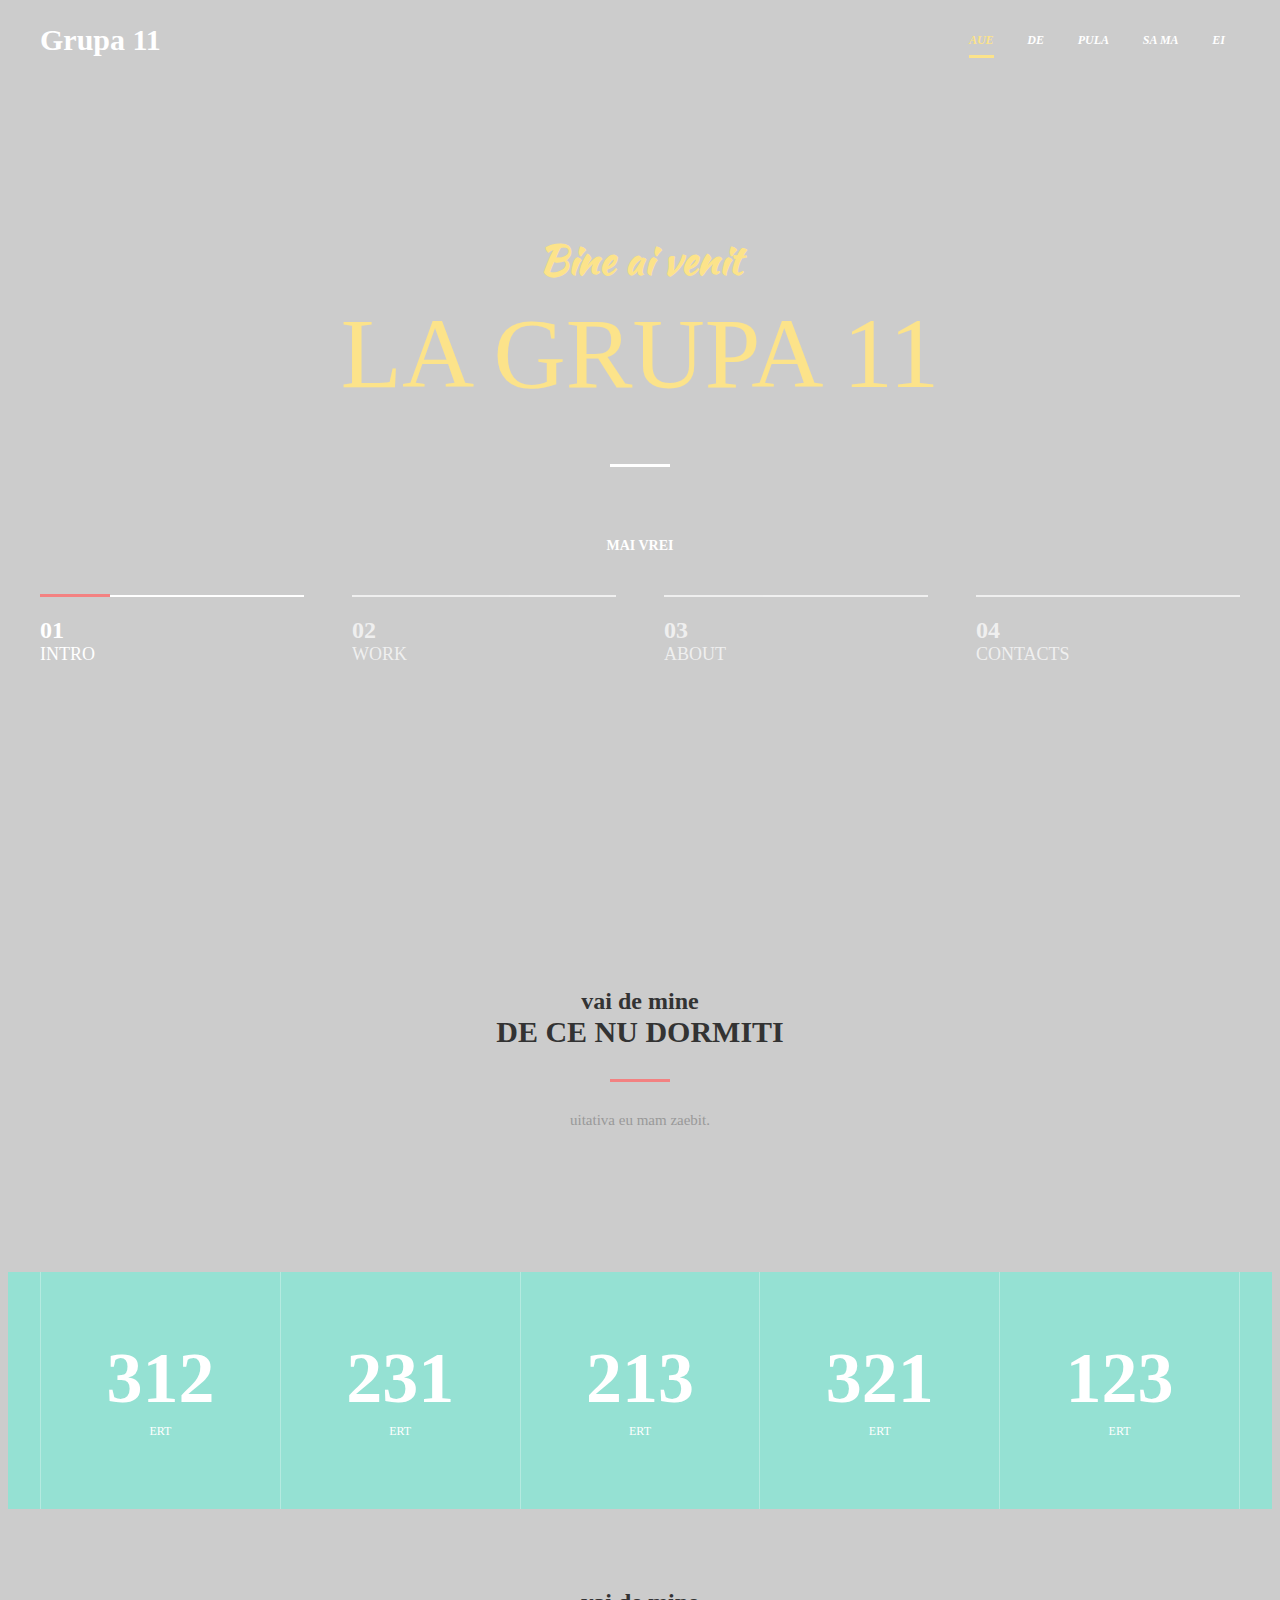
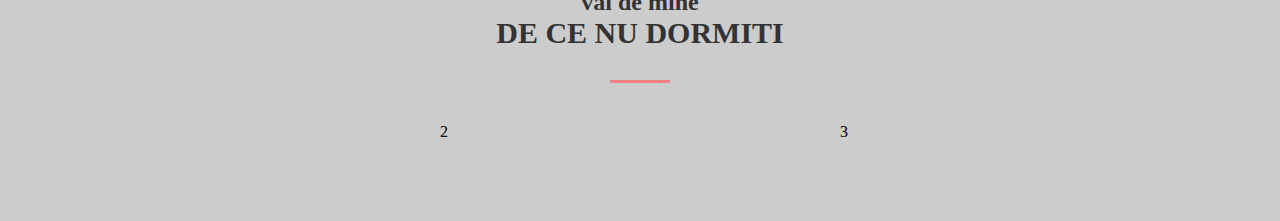
==== index.html @ bc574ca2 "Add files via upload" ====
<!DOCTYPE html>
<html lang="en" class="no-js">
<head>
    <meta charset="UTF-8">
    <meta name="viewport" content="widht=device-widht, initial-scale=1">
    <link rel="stylesheet" href="style.css">
    <link href="html://fonts.googleapis.com/css?family=Kaushan+Script|Monsterrat:400,700&amp;subset=cyirillic-ext" rel="stylesheet">
    <title>Grupa 11</title>
</head>
<body>

<header class="header">
    <div class="container">
        <div class="header__inner">
            <div class="header__logo">Grupa 11</div>
            <nav class="nav">
                <a class="nav__link active" href="#">aue</a>
                <a class="nav__link" href="#">de</a>
                <a class="nav__link" href="#">pula</a>
                <a class="nav__link" href="#">sa ma</a>
                <a class="nav__link" href="#">ei</a>
            </nav>
        </div>
    </div>
</header>


<div class="intro">
    <div class="container">
        <div class="body__inner">
        <h2 class="body__soubtitle">Bine ai venit</h2>
        <h1 class="body__title">La Grupa 11</h1>

            <a class="btn" href="#">mai Vrei</a>
        </div>
    </div>

    <div class="slider">
        <div class="container">
            <div class="slider__inner">
                <div class="slider__item active">
                    <span class="slider__num">01</span> 
                    <div class="slider__text">Intro</div>
                </div>
                <div class="slider__item"> 
                   <span class="slider__num">02</span> 
                   <div class="slider__text">Work</div>
                </div>
                <div class="slider__item">
                   <span class="slider__num">03</span> 
                   <div class="slider__text">About</div>
                </div>
                <div class="slider__item">
                   <span class="slider__num">04</span> 
                   <div class="slider__text">Contacts</div>
                </div>
            </div>
        </div>
    </div>
</div>


<section class="section">
    <div class="container">

        <div class="section__header">
            <h3 class="section__subtex">vai de mine</h3>
            <h2 class="section__title">de ce nu dormiti</h2>
            <div>
                <p class="section__text">uitativa eu mam zaebit.</p>
            </div>
        </div>

        <div class="about">
            <div class="about__item">
                <div class="about__img">
                    <img src="tt/9.jpg" alt="">
                </div>
                <div class="about__text">Anul 1</div>
            </div>
            <div class="about__item">
                <div class="about__img">
                    <img src="tt/8.jpg" alt="">
                </div>
                <div class="about__text">Anul 2</div>
            </div>
            <div class="about__item">
                <div class="about__img">
                    <img src="tt/7.jpg" alt="">
                </div>
                <div class="about__text">Anul 3</div>
            </div>

        </div>

    </div>
</section>

<div class="statistics">
    <div class="container">

        <div class="stat">
            <div class="stat__itm">
                <div class="stat__count">312</div>
                <div class="stat__text">ert</div>
            </div>
            <div class="stat__itm">
                <div class="stat__count">231</div>
                <div class="stat__text">ert</div>
            </div>
            <div class="stat__itm">
                <div class="stat__count">213</div>
                <div class="stat__text">ert</div>
            </div>
            <div class="stat__itm">
                <div class="stat__count">321</div>
                <div class="stat__text">ert</div>
            </div>
            <div class="stat__itm">
                <div class="stat__count">123</div>
                <div class="stat__text">ert</div>
            </div>
        </div>

    </div>
</div>
    
<section class="section">
    <div class="container">

        <div class="section__header">
            <h3 class="section__subtex">vai de mine</h3>
            <h2 class="section__title">de ce nu dormiti</h2>
        </div>

        <div class="service">
            <div class="service__item">
                <img src="tt/images.png" alt="">
            </div>
            <div class="service__item">2</div>
            <div class="service__item">3</div>
        </div>



    </div>
</section>




</body>
</html>
---- style.css ----
body {
    background-image: url("tt/photo_2024-04-18_11-24-11.jpg");
    background-color: #cccccc;
    height: 500px;
    background-position: center;
    background-repeat: no-repeat;
    background-size: cover;
    position: relative;
}

.intro {
    display: flex;
    flex-direction: column;
    justify-content: center;
    width: 100%;
    height: 100vh;
}

.body__inner {
    width: 100%;
    max-width: 880px;
    margin: 0 auto ;

    text-align: center;
}

.body__title::after {
    content: "";
    display: block;
    width: 60px;
    height: 3px;
    margin: 60px auto ;

    background-color: #fff;
}


@media (max-width: 1230px) {

    .body__soubtitle {
        font-size: 52px;
    }

    .body__title {
        font-size: 120px;
    }

}

@media (max-width: 990px) {

    .body__soubtitle {
        font-size: 32px;
    }

    .body__title {
        font-size: 80px;
    }

}

@media (max-width: 770px) {

    .nav {
        display: none;
    }

    .section {
        padding: 40px 0;
    }

    .slider__text {
        display: none;
    }

    .slider__item.active::before {
        width: 50%;
    }

    .stat__itm {
        flex: none;
        width: 33,33333%;
        padding-top: 30px;
        padding-bottom: 30px;
        
        border: 0;
    }

    .stat {
        justify-content: center;

        
    }

    .stat__itm:last-child {
        border-right: 0;
    }

}

@media (max-width: 575px) {

    .body__soubtitle {
        font-size: 22px;
    }

    .body__title {
        font-size: 40px;
    }

    .section__subtex {
        font-size: 20px;
    }

    .section__title {
        font-size: 24px;
    }

    .section__title::after {
        margin: 20px auto;
    }

    .section__header {
        margin-bottom: 50px;
    }

    .stat__itm {
        width: 100%;

        border-bottom: 1px solid #b5eae0;
    }

    .stat__itm:last-child {
        border-bottom: 0;
    }

    .stat__count {
        font-size: 52px;
    }

}

.body__title {
    font-size: 100px;
    font-weight: 500;
    text-transform: uppercase;
    text-align: center;
    line-height: 1;
    color: #fce38a;
}

.body__soubtitle {
    margin-bottom: 15px;

    font-family: 'Kaushan Script', cursive;
    font-size: 40px;
    color: #fce38a;
}


*,
*::before
*::after {
    box-sizing: border-box;

}

.container{
    width: 100%;
    max-width: 1200px;
    padding: 0 15px;
    margin: 0 auto;

}

h1, h2, h3, h4, h5, h6 {
    margin: 0;
}

/*header*/

.header {
    width: 100%;
    padding-top: 15px;

    position: absolute;
    left: 0;
    top: 0;
    right: 0;
    z-index: #fff;
}

.header__inner {
    display: flex;
    justify-content: space-between;
    align-items: center;
}

.header__logo {
    color: #fff;
    font-size: 30px;
    font-weight: 700;
    
}


/*nav*/
.nav {
    font-size: 15px;
    text-transform: uppercase;
}



.nav__link {
    font: italic small-caps bold 12px/30px Georgia, serif;
    display: inline-block;
    vertical-align: top;
    margin: 0 15px;
    position: relative;

    color: #fff;
    text-decoration: none;

    transition:color .2s linear;
    -webkit-transition:color .2s linear;
    -moz-transition:color .2s linear;
    -ms-transition:color .2s linear;
    -o-transition:color .2s linear;
}

.nav__link::after {
    content: "";
    display: block;
    width: 100%;
    height: 3px;

    background-color: #fce38a;
    opacity: 0;

    position: absolute;
    top: 100%;
    left: 0;
    z-index: 1;

    transition: opacity .1s linear ;
    -webkit-transition: opacity .1s linear ;
    -moz-transition: opacity .1s linear ;
    -ms-transition: opacity .1s linear ;
    -o-transition: opacity .1s linear ;
}

.nav__link:hover {
    color: #fce38a;
}

.nav__link.active {
    color: #fce38a;
}

.nav__link:hover::after,
.nav__link.active::after {
    opacity: 1;
}

/*btn*/
.btn {
    display: inline-block;
    vertical-align: top;
    padding: 8px 30px;

    border: 3px solid #cccccc;

    font-size: 14px;
    font-weight: 700;
    color: #fff;
    text-transform: uppercase;

    text-decoration: none;
    transition: background .1s linear, color .1s linear ;
    -webkit-transition: background .1s linear, color .1s linear ;
    -moz-transition: background .1s linear, color .1s linear ;
    -ms-transition: background .1s linear, color .1s linear ;
    -o-transition: background .1s linear, color .1s linear ;
}

.btn:hover {
    background-color: #fff;
    color: #333;
}

/*slider*/


.slider {
   width: 100%;

   position: 0;
   bottom: 0;
   left: 0;
   z-index: 1;
}

.slider__inner {
    display: flex;
    justify-content: space-between;
    margin-top: 30px;
}

.slider__item {
    width: 22%;
    padding: 20px 0;
    position: relative;

    border-top: 2px solid #fff;
    opacity: .7;

    font-size: 18px;
    color: #fff;
    text-transform: uppercase;
}

.slider__item.active {
    opacity: 1;
}

.slider__item.active::before {
    content: "";
    display: block;
    width: 70px;
    height: 3px;

    background-color: #f38181;

    position: absolute;
    top: -3px;
    left: 0;
    z-index: 1;
}

.slider__num {
    font-size:  24px;
    font-weight: 700;
}

/*section*/

.section {
    padding: 80px 0;
}

.section__header {
    width: 100%;
    max-width: 950px;
    margin: 0 auto 40px;
    
    text-align: center;
}

.section__subtex{
    font-family: 'Kaushan Sript', 
    cursive;
    font-size: 24px;
    color: #333;
}

.section__title {
    font-size: 30px;
    font-weight: 700;
    color: #333;
    text-transform: uppercase;
}

.section__title::after {
    content: "";
    display: block;
    width: 60px;
    height: 3px;
    margin: 30px auto;

    background-color: #f38181;
}

.section__text {
    font-size: 15px;
    color: #999;
}

/*about*/





.about {

    display: flex;
    justify-content: space-between;
}



.about__img:hover .about__img {
    transform: translate3d(-10px, -10px, 0);
    -webkit-transform: translate3d(-10px, -10px, 0);
    -moz-transform: translate3d(-10px, -10px, 0);
    -ms-transform: translate3d(-10px, -10px, 0);
    -o-transform: translate3d(-10px, -10px, 0);
}

.about__item:hover .about__img img {
    opacity: .1;
}

.about__item:hover .about__text {
    opacity: 1;
}

.about__img {
     background: linear-gradient(to bottom,     #f38181, #fce38a);
     transition:transform .1s linear ;
     -webkit-transition:transform .1s linear ;
     -moz-transition:transform .1s linear ;
     -ms-transition:transform .1s linear ;
     -o-transition:transform .1s linear ;
}

.about__img img {
    display: block;
    transition:opacity .1s linear;
    -webkit-transition:opacity .1s linear;
    -moz-transition:opacity .1s linear;
    -ms-transition:opacity .1s linear;
    -o-transition:opacity .1s linear;
}

.about__text {
    width: 100%;
    font-size: 20px;
    color: #fff;
    text-transform: uppercase;
    font-weight: 700;

    text-align: center;
    opacity: 0;
    
    top: 50%;
    left: 0;
    z-index: 2;

    transform: translate3d(0, -50%, 0);
    -webkit-transform: translate3d(0, -50%, 0);
    -moz-transform: translate3d(0, -50%, 0);
    -ms-transform: translate3d(0, -50%, 0);
    -o-transform: translate3d(0, -50%, 0);

    transition: opacity .1s linear ;
    -webkit-transition: opacity .1s linear ;
    -moz-transition: opacity .1s linear ;
    -ms-transition: opacity .1s linear ;
    -o-transition: opacity .1s linear ;
}


/*statistic*/
.statistics{
    background-color: #95e1d3;
}

.stat {
    display: flex;
    flex-wrap: wrap;
}

.stat__itm {
    flex: 1 1 0;
    padding: 70px 25px;

    border-left: 1px solid #b5eae0;

    text-align: center;
    color: #fff;
}

.stat__itm:last-child {
    border-right: 1px solid #b5eae0;
}

.stat__count {
    margin-bottom: 10px;

    width: 100%;
    font-size: 72px;
    font-weight: 700;
    line-height: 1;
    text-transform: uppercase;
}

.stat__text {
    font-size: 12px;
    text-transform: uppercase;
}

/*service*/
.service {
    display: flex;

}


.service__item {
    flex: 1 1 0;
}
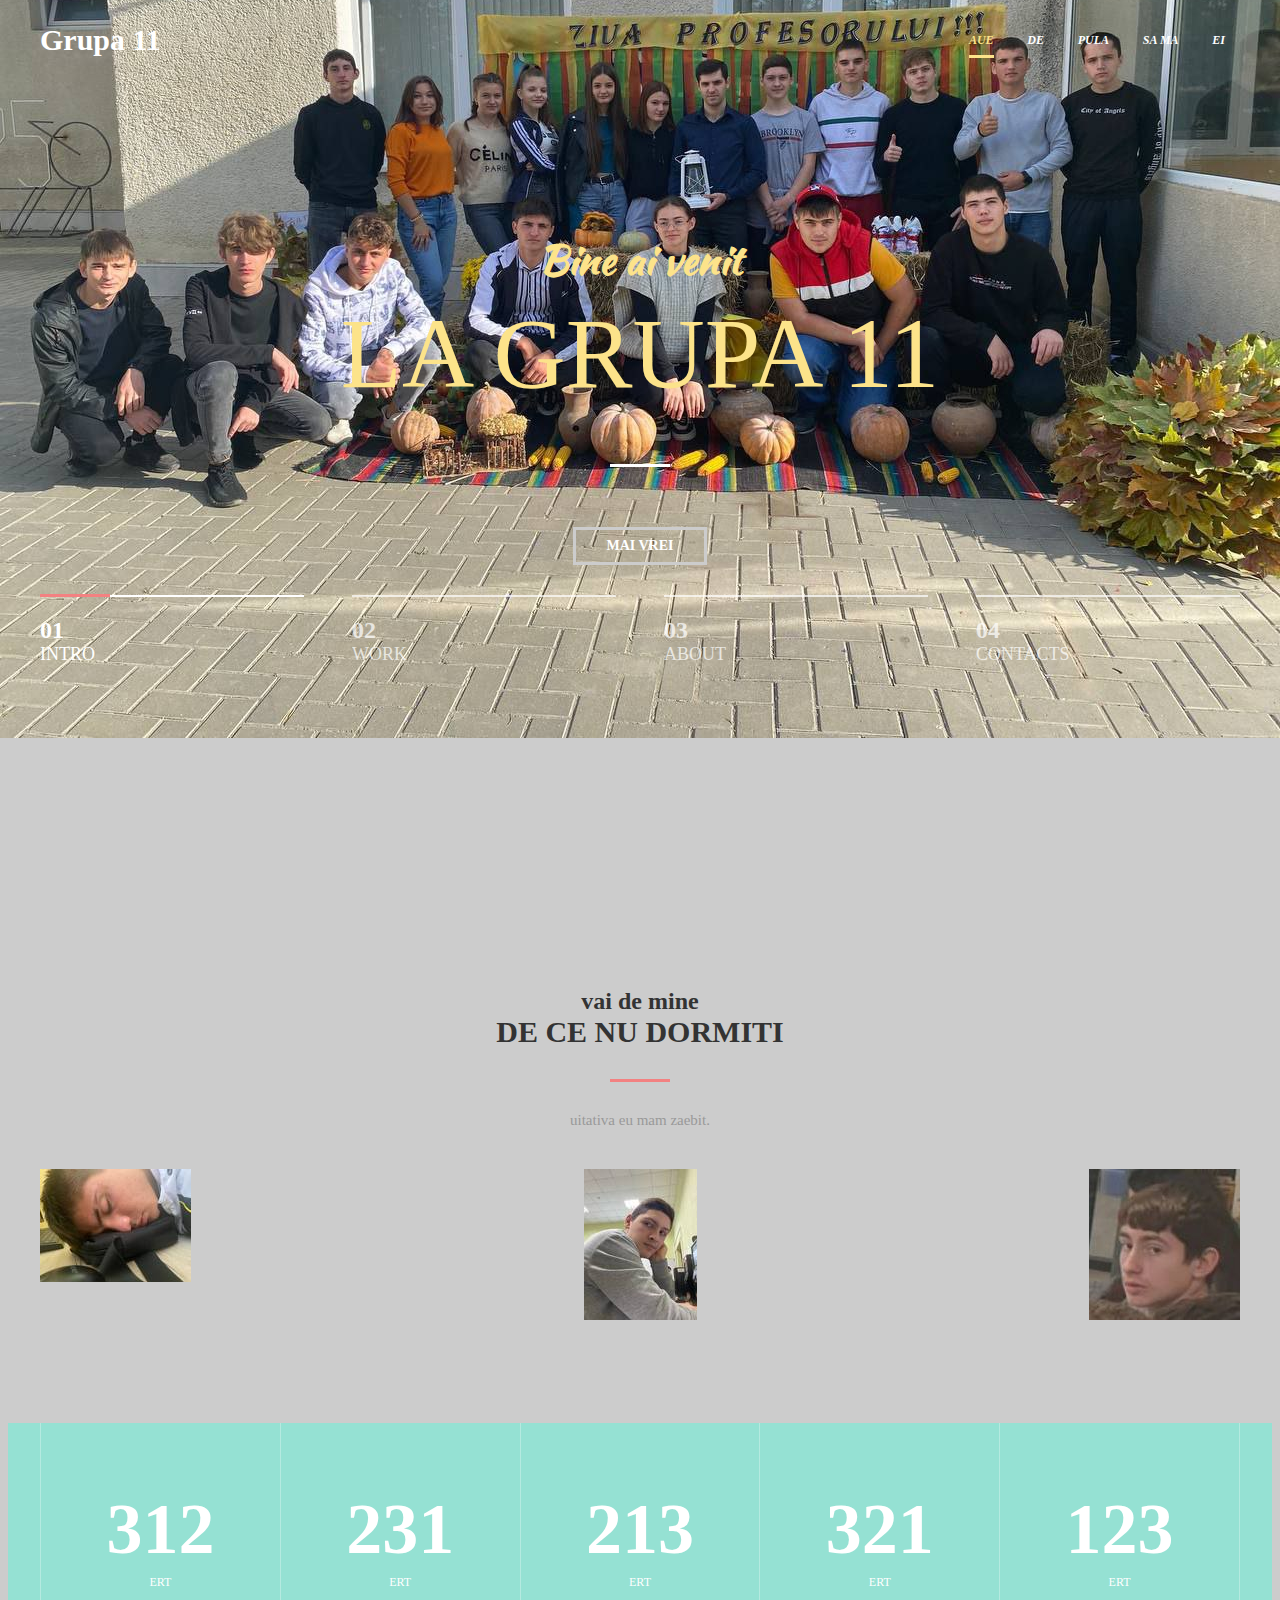
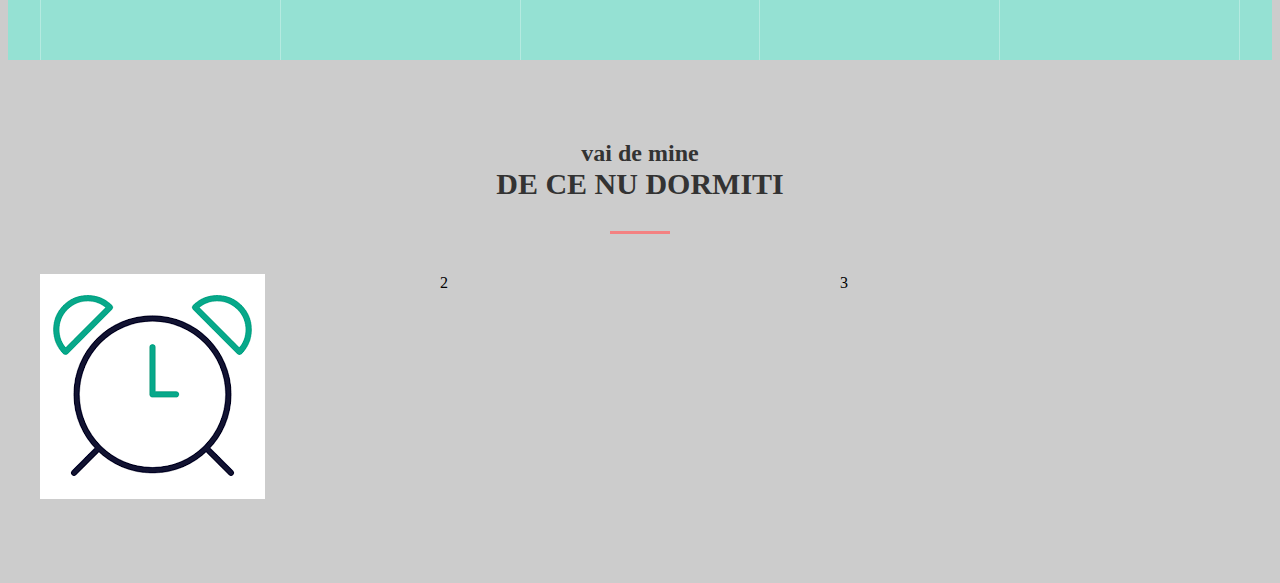
==== commit 6ccf4c2a: "Update index.html" ====
--- a/index.html
+++ b/index.html
@@ -15,7 +15,7 @@
             <div class="header__logo">Grupa 11</div>
             <nav class="nav">
                 <a class="nav__link active" href="#">aue</a>
-                <a class="nav__link" href="#">de</a>
+                <a class="nav__link" href="aue web/aue.html">de</a>
                 <a class="nav__link" href="#">pula</a>
                 <a class="nav__link" href="#">sa ma</a>
                 <a class="nav__link" href="#">ei</a>
@@ -150,4 +150,4 @@
 
 
 </body>
-</html>+</html>
--- a/style.css
+++ b/style.css
@@ -1,5 +1,5 @@
 body {
-    background-image: url("tt/photo_2024-04-18_11-24-11.jpg");
+    background-image: url("tt/phon.jpg");
     background-color: #cccccc;
     height: 500px;
     background-position: center;
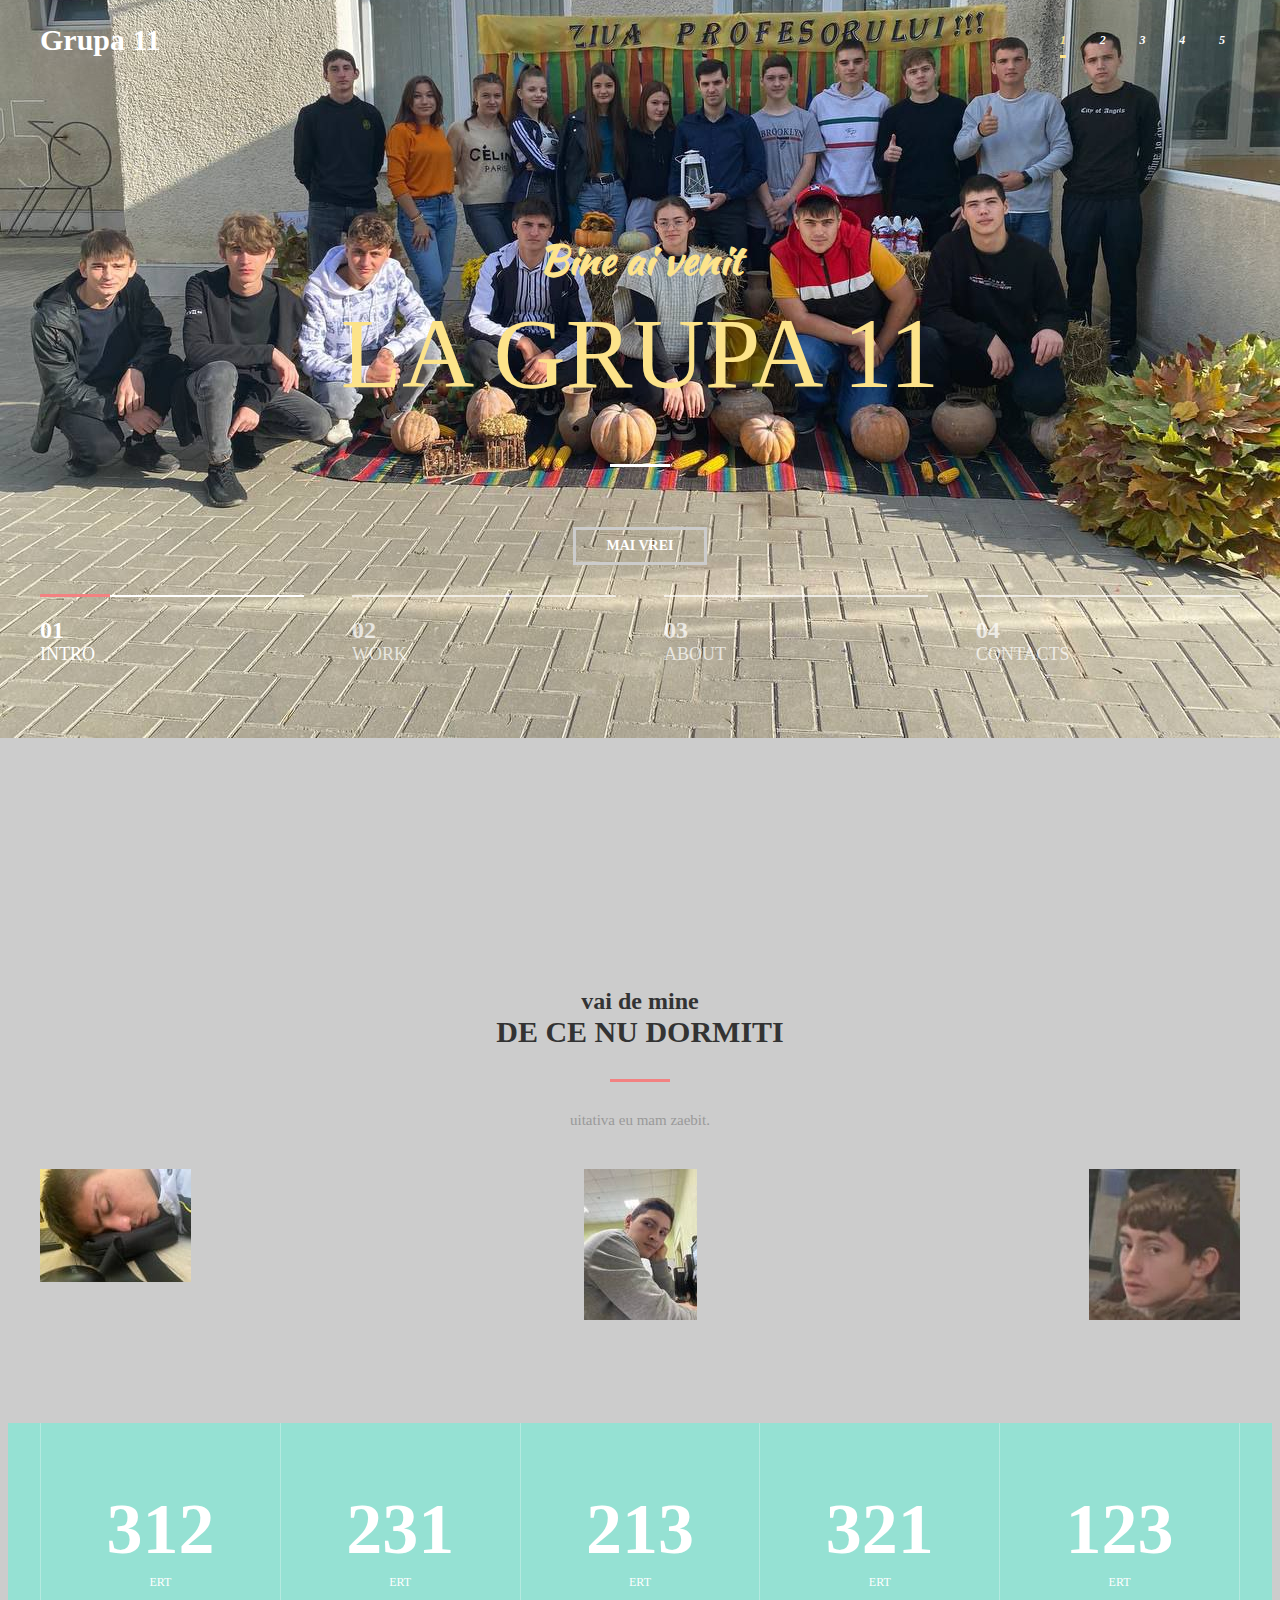
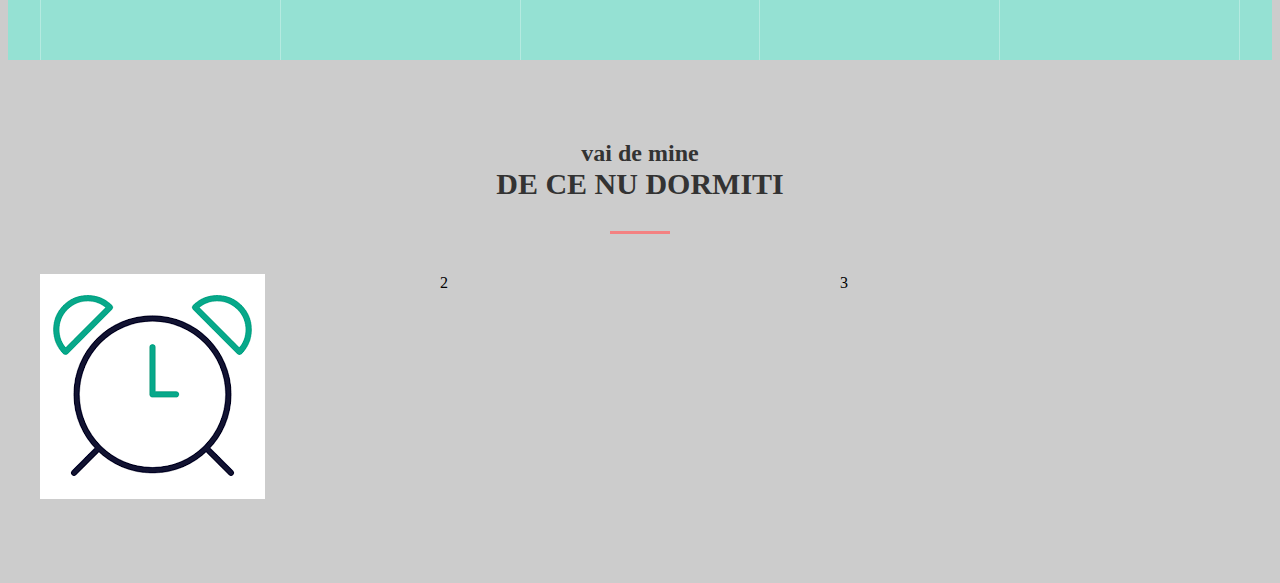
==== commit d9c771cd: "Add files via upload" ====
--- a/index.html
+++ b/index.html
@@ -14,11 +14,11 @@
         <div class="header__inner">
             <div class="header__logo">Grupa 11</div>
             <nav class="nav">
-                <a class="nav__link active" href="#">aue</a>
-                <a class="nav__link" href="aue web/aue.html">de</a>
-                <a class="nav__link" href="#">pula</a>
-                <a class="nav__link" href="#">sa ma</a>
-                <a class="nav__link" href="#">ei</a>
+                <a class="nav__link active" href="aue web/aue.html">1</a>
+                <a class="nav__link" href="aue web/adf.html">2</a>
+                <a class="nav__link" href="cumatrie.html">3</a>
+                <a class="nav__link" href="#">4</a>
+                <a class="nav__link" href="#">5</a>
             </nav>
         </div>
     </div>
@@ -31,7 +31,7 @@
         <h2 class="body__soubtitle">Bine ai venit</h2>
         <h1 class="body__title">La Grupa 11</h1>
 
-            <a class="btn" href="#">mai Vrei</a>
+            <a class="btn" href="aue web/aue.html">mai Vrei</a>
         </div>
     </div>
 
@@ -150,4 +150,4 @@
 
 
 </body>
-</html>
+</html>